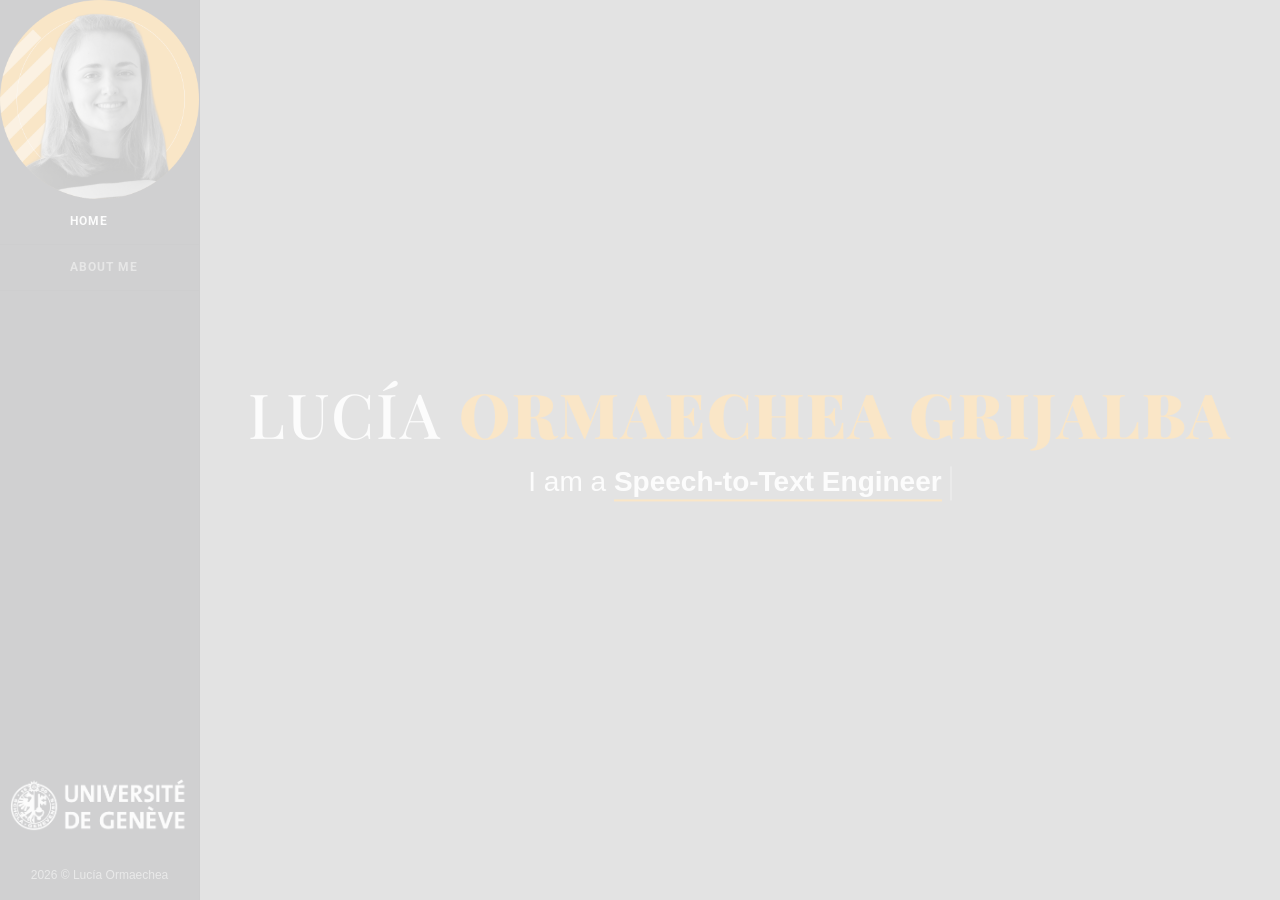
==== index.html @ 749aba47 "first commit" ====
<!DOCTYPE html>
<html lang="fr" data-random-animation="false" data-animation="11">
<head>

	<!--Meta Tags-->
	<meta charset="utf-8">
	<meta name="author" content="Lucía Ormaechea Grijalba">
	<meta name="description" content="ucía Ormaechea. Curriculum Vitae. Personal Web Page. Welcome to my website :) My name is Lucía, I am an NLP Researcher and Speech-to-Text Engineer. I recently completed a joint Ph.D degree in Multilingual Information Processing at University of Geneva and in Computer Science at University of Grenoble-Alpes.">
	<meta name="keywords" content="Lucía Ormaechea, NLP, Natural Language Processing, Speech, Linguistics, FTI, TIM, LIG, GETALP, Spain, France, Switzerland">
	
	<!--Page Title-->
	<title>index</title>

	<!--Color Css-->
	<link rel="stylesheet" href="css/style.css">

	<!--Plugins and CSS dependencies-->
	<link rel="stylesheet" href="css/plugins/main.css">
	
	<!--Modernizr Js-->
	<script src="js/modernizr.js"></script>

	<!--Favicons-->
	<link rel="shortcut icon" href="img/favicon.ico" type="image/x-icon">

</head>

<body>

	<!--Preloader Start-->
	<div class="preloader">
		<div class="loader">
			<h2>Loading...</h2>
			<span></span>
			<span></span>
			<span></span>
			<span></span>
			<span></span>
			<span></span>
			<span></span>
		</div>
	</div>
	<!--Preloader End-->

	<div id="page">

		<!--Header Start-->
		<header>
			<div class="header-content">

				<!--Main Header-->
				<div class="header-main" data-simplebar>
					<div class="image-container">
						<img src="img/ormaechea.png" alt="ormaechea.png">
					</div>

					<!--Nav Menus-->
					<nav class="nav-menu">
						<ul>
							<li><a href="#" class="pt-link active">Home</a></li>
							<li><a href="./about.html" class="pt-link">About Me</a></li>
						</ul>
					</nav>

					<footer>
						<!--Nav Footer-->
						<div class="nav-footer">
							<!--UNIGE Logo -->
							<div class="image-container">
								<img src="img/unige.gif" alt="Information about the image here"></br></br>
							</div>
							
							<!--Copyright Text-->
							<div class="copy">
								<p>2026 © Lucía Ormaechea</p>
							</div>
						</div>
					</footer>

				</div>
			</div>
		</header>
		<!--Header End-->


		<!--Main Start-->
		<div id="main" class="site-main">

			<!--Banner Section Start-->
			<section id="home" class="banner-section pt-page" style="background-image: url('img/background.jpg')">

				<div class="banner-content">
					<!--Banner Text-->
					<h1>Lucía <span>Ormaechea Grijalba</span></h1>

					<!--Animated Text-->
					<p class="cd-headline clip is-full-width">
						<span>I am a </span>
						<span class="cd-words-wrapper">
							<b class="is-visible">Speech-to-Text Engineer</b>
							<b>Researcher in NLP</b>
							<b>Computational Linguist</b>
						</span>
					</p>
				</div>
			</section>
			<!--Banner Section End-->
		</div>
		<!--Main End-->

	</div>

	<!--Ajax Portfolio Container Start-->
	<div class="ajax-portfolio-popup">
		<span class="ajax-loader"></span>
		<div class="content-wrap">
			<div class="popup-content"></div>
		</div>
	</div>
	<!--Ajax Portfolio Container End-->

	<!--Jquery JS-->
	<script src="js/jquery.min.js"></script>
	<!--Plugins JS-->
	<script src="js/plugins.min.js"></script>
	<!--Site Main JS-->
	<script src="js/main.js"></script>
	
</body>
</html>
---- css/style.css ----
h1,
h2,
h3,
h4,
h5,
h6 {
    margin: 0;
    padding: 0;
	font-family: "Playfair Display", serif;
    color: #F29400;
}

p {
	font-family:  Verdana, Arial, Helvetica;
}
i,
em {
    font-style: normal;
}

a:link {
	color: #F29400;
	font-weight: bold;
}
a:visited {
	color: #F29400;
	font-weight: bold;
	text-decoration: underline;
}
a:hover, a:active, a:focus {
	text-decoration: none;
	font-weight: bold;
}

html,
body {
    position: relative;
    height: 100%;
    width: 100%;
    font-size: 16px;
    font-family: "Roboto", sans-serif;
    line-height: 1.65;
	color: #000;
}

span {
    display: inline-block;
}

img {
    width: 100%;
    height: auto;
}

.header-main .image-container .header-name:before {
    background-color: #00A3E1;
}

.page-heading h2 {
    color: #00A3E1;
}

.page-heading .icon {
    color: #00A3E1;
}

.subheading h3 {
    border-color: #00A3E1 !important;
}

.subheading h3:before,
.subheading h3:after {
    background-color: #00A3E1;
}

.banner-section h1 span {
    color: #F29400;
}

.banner-section p .cd-words-wrapper b {
    border-color: #F29400 !important;
}

.about-info ul li span.title {
    border-color: #00A3E1 !important;
}

footer {
	text-align: center;
	clear: both;
}
---- css/plugins/main.css ----
/*============ Body and Core Css ============*/

@import url("https://fonts.googleapis.com/css?family=Roboto:400,500,700,900");
@import url("https://fonts.googleapis.com/css?family=Playfair+Display:400,700,900");
@import url('bootstrap.css');
@import url('animations.css');
@import url('jquery.animatedheadline.css');
@import url('simplebar.css');


* {
    -webkit-box-sizing: border-box;
    box-sizing: border-box;
    padding: 0;
    margin: 0;
    /* text-decoration: none !important; */
    list-style: none !important;
    outline: none !important;
}

/************ Margin & Padding ************/

.mt-0 {
    margin-top: 0 !important;
}
.mt-5 {
    margin-top: 5px !important;
}
.mt-10 {
    margin-top: 10px !important;
}
.mt-15 {
    margin-top: 15px !important;
}
.mt-20 {
    margin-top: 20px !important;
}
.mt-25 {
    margin-top: 25px !important;
}
.mt-30 {
    margin-top: 30px !important;
}
.mt-35 {
    margin-top: 35px !important;
}
.mt-40 {
    margin-top: 40px !important;
}
.mt-45 {
    margin-top: 45px !important;
}
.mt-50 {
    margin-top: 50px !important;
}
.mt-55 {
    margin-top: 55px !important;
}
.mt-60 {
    margin-top: 60px !important;
}
.mt-62 {
    margin-top: 62px !important;
}
.mt-65 {
    margin-top: 65px !important;
}
.mt-70 {
    margin-top: 70px !important;
}
.mt-75 {
    margin-top: 75px !important;
}
.mt-80 {
    margin-top: 80px !important;
}
.mt-85 {
    margin-top: 85px !important;
}
.mt-90 {
    margin-top: 90px !important;
}
.mt-95 {
    margin-top: 95px !important;
}
.mt-100 {
    margin-top: 100px !important;
}
/* Custom Margin Bottom */
.mb-20 {
    margin-bottom: 20px !important;
}
/* Custom Padding top */
.pt-0 {
    padding-top: 0 !important;
}
.pt-5 {
    padding-top: 5px !important;
}
.pt-10 {
    padding-top: 10px !important;
}
.pt-15 {
    padding-top: 15px !important;
}
.pt-20 {
    padding-top: 20px !important;
}
.pt-25 {
    padding-top: 25px !important;
}
.pt-30 {
    padding-top: 30px !important;
}
.pt-35 {
    padding-top: 35px !important;
}
.pt-40 {
    padding-top: 40px !important;
}
.pt-45 {
    padding-top: 45px !important;
}
.pt-50 {
    padding-top: 50px !important;
}
.pt-55 {
    padding-top: 55px !important;
}
.pt-60 {
    padding-top: 60px !important;
}
.pt-65 {
    padding-top: 65px !important;
}
.pt-70 {
    padding-top: 70px !important;
}
.pt-75 {
    padding-top: 75px !important;
}
.pt-80 {
    padding-top: 80px !important;
}
.pt-85 {
    padding-top: 85px !important;
}
.pt-90 {
    padding-top: 90px !important;
}
.pt-95 {
    padding-top: 95px !important;
}
.pt-100 {
    padding-top: 100px !important;
}
/* Custom Padding top */
.pb-0 {
    padding-bottom: 0 !important;
}
.pb-5 {
    padding-bottom: 5px !important;
}
.pb-10 {
    padding-bottom: 10px !important;
}
.pb-15 {
    padding-bottom: 15px !important;
}
.pb-20 {
    padding-bottom: 20px !important;
}
.pb-25 {
    padding-bottom: 25px !important;
}
.pb-30 {
    padding-bottom: 30px !important;
}
.pb-35 {
    padding-bottom: 35px !important;
}
.pb-40 {
    padding-bottom: 40px !important;
}
.pb-45 {
    padding-bottom: 45px !important;
}
.pb-50 {
    padding-bottom: 50px !important;
}
.pb-55 {
    padding-bottom: 55px !important;
}
.pb-60 {
    padding-bottom: 60px !important;
}
.pb-65 {
    padding-bottom: 65px !important;
}
.pb-70 {
    padding-bottom: 70px !important;
}
.pb-75 {
    padding-bottom: 75px !important;
}
.pb-80 {
    padding-bottom: 80px !important;
}
.pb-85 {
    padding-bottom: 85px !important;
}
.pb-90 {
    padding-bottom: 90px !important;
}
.pb-95 {
    padding-bottom: 95px !important;
}
.pb-100 {
    padding-bottom: 100px !important;
}
.p-0 {
    padding: 0 !important;
}


/********** Heading **********/

.page-heading {
    margin-bottom: 50px;
    margin-top: 50px;
    border-bottom: 1px dashed rgba(0, 0, 0, 0.2);
    padding-bottom: 10px;
}

.page-heading .icon {
    float: right;
    font-size: 38px;
    line-height: 1em;
    color: #222;
}

.page-heading h2 {
    font-size: 36px;
    font-weight: 700;
    letter-spacing: 1.5px;
    line-height: 1em;
    text-transform: capitalize;
    color: #222;
    position: relative;
    display: inline-block;
}

.subheading {
    position: relative;
    margin-bottom: 50px;
    text-align: center;
}

.subheading h3 {
    display: inline-block;
    font-size: 22px;
    font-weight: 600;
    line-height: 1em;
    letter-spacing: .5px;
    position: relative;
    text-transform: uppercase;
    padding: 5px 10px;
    border-bottom: 2px solid rgba(0, 0, 0, 0.6);
}

.subheading h3:before,
.subheading h3:after {
    position: absolute;
    content: "";
    width: 2px;
    height: 5px;
    background-color: rgba(0, 0, 0, 0.6);
    bottom: 0;
}

.subheading h3:before {
    left: 0;
}

.subheading h3:after {
    right: 0;
}

/********** Preloader **********/

.preloader {
    position: fixed;
    top: 0;
    left: 0;
    height: 100vh;
    width: 100vw;
    background-color: #FBFBFB;
    z-index: 10000;
}

.preloader .loader {
    position: absolute;
    top: 50%;
    width: 100%;
    -webkit-transform: translateY(-50%);
    -ms-transform: translateY(-50%);
    transform: translateY(-50%);
    text-align: center;
}

.preloader .loader h4 {
    text-transform: uppercase;
    margin-bottom: 10px;
    font-weight: 700;
}

.loader span {
    width: .6em;
    height: .6em;
    margin: .19em;
    background: #007DB6;
    -webkit-border-radius: .6em;
    border-radius: .6em;
    -webkit-animation: loading 1s infinite alternate;
    animation: loading 1s infinite alternate;
}

.loader span:nth-of-type(2) {
    background: #008FB2;
    -webkit-animation-delay: 0.2s;
    animation-delay: 0.2s;
}

.loader span:nth-of-type(3) {
    background: #009B9E;
    -webkit-animation-delay: 0.4s;
    animation-delay: 0.4s;
}

.loader span:nth-of-type(4) {
    background: #00A77D;
    -webkit-animation-delay: 0.6s;
    animation-delay: 0.6s;
}

.loader span:nth-of-type(5) {
    background: #00B247;
    -webkit-animation-delay: 0.8s;
    animation-delay: 0.8s;
}

.loader span:nth-of-type(6) {
    background: #5AB027;
    -webkit-animation-delay: 1.0s;
    animation-delay: 1.0s;
}

.loader span:nth-of-type(7) {
    background: #A0B61E;
    -webkit-animation-delay: 1.2s;
    animation-delay: 1.2s;
}

/*
 * Animation keyframes
 */

@-webkit-keyframes loading {
    0% {
        opacity: 0;
    }
    100% {
        opacity: 1;
    }
}

@keyframes loading {
    0% {
        opacity: 0;
    }
    100% {
        opacity: 1;
    }
}


/*============ Layout ============*/

.header-main {
    position: fixed;
    top: 0;
    height: 100%;
    z-index: 300;
    width: 200px;
    background-color: #2a2b30;
    overflow: auto;
    left: 0;
    overflow-x: hidden;
    text-align: center;
    z-index: 999;
    border-right: 1px solid #202125;
}

.header-main .image-container {
    position: relative;
}

.header-main .image-container img {
    position: relative;
}

.header-main .image-container .header-name {
    position: absolute;
    left: 0;
    bottom: 0;
    width: 100%;
    color: #fff;
    font-size: 20px;
    font-weight: 700;
    padding: 10px 0;
    text-transform: uppercase;
    z-index: 1;
    text-shadow: 0 2px 10px rgba(0, 0, 0, 0.5);
}

.header-main .image-container .header-name:before {
    content: "";
    position: absolute;
    top: 0;
    left: 0;
    width: 100%;
    height: 100%;
    background-color: #2a2b30;
    opacity: .8;
    z-index: -1;
}

.header-main nav.nav-menu ul li {
    font-size: 12px;
    letter-spacing: 1px;
    text-transform: uppercase;
    border-bottom: 1px solid #202125;
    text-align: left;
}

.header-main nav.nav-menu ul li a {
    display: block;
    line-height: 45px;
    padding-left: 70px;
    position: relative;
    color: #999;
}

.header-main nav.nav-menu ul li a span.nav-menu-icon {
    position: absolute;
    left: 40px;
    display: inline-block;
    font-size: 20px;
}

.header-main nav.nav-menu ul li a.active {
    color: #fff;
}

header .header-mobile {
    position: fixed;
    top: 0;
    left: 0;
    height: 50px;
    width: 100%;
    background-color: #2a2b30;
    z-index: 10;
    display: none;
    -webkit-transition: all .3s ease-in-out;
    -o-transition: all .3s ease-in-out;
    transition: all .3s ease-in-out;
}

header .header-mobile h2 {
    position: absolute;
    left: 50%;
    -webkit-transform: translateX(-50%);
    -ms-transform: translateX(-50%);
    transform: translateX(-50%);
    display: inline-block;
    color: #fff;
    font-size: 24px;
    text-transform: uppercase;
    line-height: 50px;
    white-space: nowrap;
}

header .header-mobile .header-toggle {
    font-size: 20px;
    line-height: 50px;
    cursor: pointer;
    width: 50px;
    text-align: center;
    border-left: 1px solid #3b3c43;
    float: right;
}

header .header-mobile .header-toggle i {
    color: #fff;
}

.header-main .nav-footer {
    margin-top: 5em;
    width: 100%;
	position:absolute;
}

.header-main .nav-footer .social {
    text-align: center;
    margin-bottom: 10px;
}

.header-main .nav-footer .social li {
    display: inline-block;
    font-size: 18px;
    margin-right: 10px;
}

.header-main .nav-footer .social li a {
    color: #777;
    -webkit-transition: color .2s ease;
    -o-transition: color .2s ease;
    transition: color .2s ease;
}

.header-main .nav-footer .social li:hover a {
    color: #fff;
}

.header-main .nav-footer .social li:last-child {
    margin-right: 0;
}

.header-main .nav-footer .copy p {
    font-size: 12px;
    color: #a6a6a6;
}

.site-main {
    position: absolute;
    top: 0;
    left: 200px;
    right: 0;
    width: auto;
    height: 100%;
    -webkit-perspective: 1200px;
    perspective: 1200px;
    overflow: hidden;
}

.site-main .pt-page {
    width: 100%;
    height: 100%;
    position: absolute;
    top: 0;
    left: 0;
    opacity: 0;
    visibility: hidden;
    overflow: auto;
    -webkit-backface-visibility: hidden;
    backface-visibility: hidden;
    -webkit-transform: translate3d(0, 0, 0);
    transform: translate3d(0, 0, 0);
    -webkit-transform-style: preserve-3d;
    transform-style: preserve-3d;
    z-index: 0;
}

.site-main .pt-page .section-container {
    max-width: 1040px;
    width: 90%;
    margin: 0 auto;
}

.site-main .page-active {
    visibility: visible;
    opacity: 1;
    z-index: 1;
}

.site-main .pt-page-ontop {
    z-index: 999;
}


/*============ Banner Section ============*/

.banner-section {
    -webkit-background-size: cover;
    background-size: cover;
    background-position: center;
}

.banner-section .simplebar-content-wrapper:before {
    position: absolute;
    content: "";
    top: 0;
    left: 0;
    right: 0;
    bottom: 0;
    background-color: #151515;
    opacity: .5;
}

.banner-section .banner-content {
    color: #fff;
    position: absolute;
    top: 50%;
    width: 100%;
    text-align: center;
    display: block;
    -webkit-transform: translateY(-50%);
    -ms-transform: translateY(-50%);
    transform: translateY(-50%);
}

.banner-section .banner-content h1 {
    text-transform: uppercase;
    letter-spacing: 2px;
    font-size: 62px;
    font-weight: 500;
    color: #fff;
}

.banner-section .banner-content h1 span {
    font-weight: 900;
}

.banner-section .banner-content p {
    font-size: 28px;
}

.banner-section .banner-content p .cd-words-wrapper:after {
    background-color: #aaa;
    top: 50%;
    -webkit-transform: translateY(-50%);
    -ms-transform: translateY(-50%);
    transform: translateY(-50%);
    height: 34px;
}

.banner-section .banner-content p .cd-words-wrapper b {
    font-weight: 700;
    border-bottom: 2px solid #fff;
}


/*============ 5. About Section ============*/

.about-section {
    background-color: #FBFBFB;
}

.about-section .about h3 {
    font-size: 22px;
    font-weight: 700;
}

.about-section .about .signature {
    width: 50%;
}

.about-section .about .about-info ul li {
    line-height: 1em;
    margin-bottom: 13px;
}

.about-section .about .about-info ul li span.title {
    font-family: "Playfair Display", serif;
    font-size: 16px;
    font-weight: 700;
    letter-spacing: .5px;
    position: relative;
    display: inline-block;
    margin-right: 15px;
    padding-bottom: 2px;
    color: #222;
}

.about-section .about .about-info ul li span.title:after {
    content: ':';
    position: absolute;
    right: -10px;
}

.about-section .services .service-item {
    text-align: center;
    margin-bottom: 40px;
    position: relative;
}

.about-section .services .service-item .icon {
    font-size: 50px;
    margin-bottom: 10px;
    line-height: 1em;
    color: #222;
}

.about-section .services .service-item h4 {
    font-size: 18px;
    font-weight: 600;
}

.about-section .services .service-item p {
    font-size: 15px;
    line-height: 22px;
    margin-bottom: 0;
    margin-top: 15px;
    margin-bottom: 15px;
}

/*============ Mobile Responsive Css ============*/

@media screen and (max-width: 991px) {
    .about-section .about-info {
        margin-top: 40px;
    }
    .about-section .about-info ul li {
        display: inline-block;
        position: relative;
        margin: 0 5px;
        padding: 0 5px;
    }
    .blog-page .blog-heading {
        margin-top: 0;
    }
}

@media screen and (max-width: 767px) {
    header .header-main {
        left: -200px;
        -webkit-transition: all .3s ease-in-out;
        -o-transition: all .3s ease-in-out;
        transition: all .3s ease-in-out;
    }
    header .header-main h2 {
        display: none !important;
    }
    header .header-mobile {
        display: block;
        -webkit-transition: all .3s ease-in-out;
        -o-transition: all .3s ease-in-out;
        transition: all .3s ease-in-out;
    }
    header .header-content.on .header-main {
        left: 0px;
    }
    #main {
        left: 0px;
        -webkit-transition: all .3s ease-in-out;
        -o-transition: all .3s ease-in-out;
        transition: all .3s ease-in-out;
    }
    #main .pt-page,
    #main .blog-page {
        padding-top: 50px;
    }
    .banner-section .banner-content h1 {
        font-size: 50px;
    }
    .banner-section .banner-content p.cd-headline {
        font-size: 22px;
    }
}

@media screen and (min-height: 610px) {
    .header-main .nav-footer {
        position: absolute;
        bottom: 0;
        left: 0;
    }
}

@media screen and (max-width: 575px) {
    .about-section .about .signature {
        width: 70%;
    }
    .resume-section ul.education,
    .resume-section ul.experience {
        padding: 0;
    }
    .resume-section ul.education span.year,
    .resume-section ul.experience span.year {
        left: 42px;
    }
    .resume-section .skills .skill-item {
        padding: 0;
    }
    .portfolio-section .portfolio-filter ul {
        border: none; 
    }
}
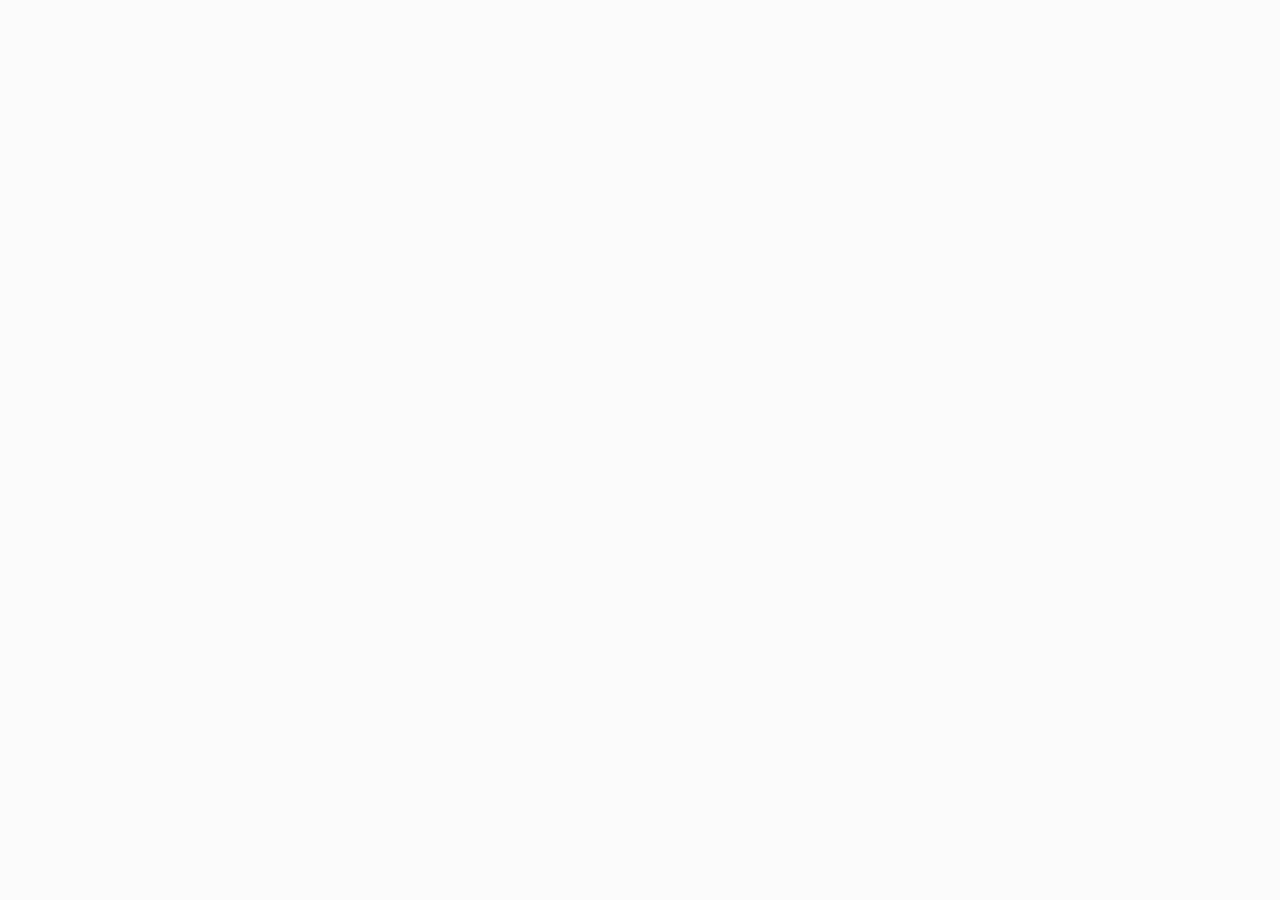
==== commit 9198e2f3: "Made some changes in both pages" ====
--- a/index.html
+++ b/index.html
@@ -1,15 +1,15 @@
 <!DOCTYPE html>
-<html lang="fr" data-random-animation="false" data-animation="11">
+<html lang="en" data-random-animation="false" data-animation="11">
 <head>
 
 	<!--Meta Tags-->
 	<meta charset="utf-8">
 	<meta name="author" content="Lucía Ormaechea Grijalba">
-	<meta name="description" content="ucía Ormaechea. Curriculum Vitae. Personal Web Page. Welcome to my website :) My name is Lucía, I am an NLP Researcher and Speech-to-Text Engineer. I recently completed a joint Ph.D degree in Multilingual Information Processing at University of Geneva and in Computer Science at University of Grenoble-Alpes.">
+	<meta name="description" content="Lucía Ormaechea. Curriculum Vitae. Personal Web Page. Welcome to my website :) My name is Lucía, I am an NLP Researcher and Speech-to-Text Engineer. I recently completed a joint Ph.D degree in Multilingual Information Processing at University of Geneva and in Computer Science at University of Grenoble-Alpes.">
 	<meta name="keywords" content="Lucía Ormaechea, NLP, Natural Language Processing, Speech, Linguistics, FTI, TIM, LIG, GETALP, Spain, France, Switzerland">
 	
 	<!--Page Title-->
-	<title>index</title>
+	<title>Lucía Ormaechea | Homepage</title>
 
 	<!--Color Css-->
 	<link rel="stylesheet" href="css/style.css">
@@ -30,7 +30,7 @@
 	<!--Preloader Start-->
 	<div class="preloader">
 		<div class="loader">
-			<h2>Loading...</h2>
+			<p>Loading...</p>
 			<span></span>
 			<span></span>
 			<span></span>
@@ -51,11 +51,11 @@
 				<!--Main Header-->
 				<div class="header-main" data-simplebar>
 					<div class="image-container">
-						<img src="img/ormaechea.png" alt="ormaechea.png">
+						<img src="img/ormaechea.png" alt="Picture of Lucía Ormaechea smiling. The picture is in black and white with orange as background color">
 					</div>
 
 					<!--Nav Menus-->
-					<nav class="nav-menu">
+					<nav role="navigation" class="nav-menu">
 						<ul>
 							<li><a href="#" class="pt-link active">Home</a></li>
 							<li><a href="./about.html" class="pt-link">About Me</a></li>
@@ -67,7 +67,7 @@
 						<div class="nav-footer">
 							<!--UNIGE Logo -->
 							<div class="image-container">
-								<img src="img/unige.gif" alt="Information about the image here"></br></br>
+								<img src="img/unige.gif" alt="Logo of the University of Geneva"></br></br>
 							</div>
 							
 							<!--Copyright Text-->
@@ -84,7 +84,7 @@
 
 
 		<!--Main Start-->
-		<div id="main" class="site-main">
+		<div role="main" id="main" class="site-main">
 
 			<!--Banner Section Start-->
 			<section id="home" class="banner-section pt-page" style="background-image: url('img/background.jpg')">
--- a/css/style.css
+++ b/css/style.css
@@ -7,7 +7,7 @@
     margin: 0;
     padding: 0;
 	font-family: "Playfair Display", serif;
-    color: #F29400;
+    color: #7d4d00;
 }
 
 p {
@@ -19,7 +19,7 @@
 }
 
 a:link {
-	color: #F29400;
+	color: #7d4d00;
 	font-weight: bold;
 }
 a:visited {
